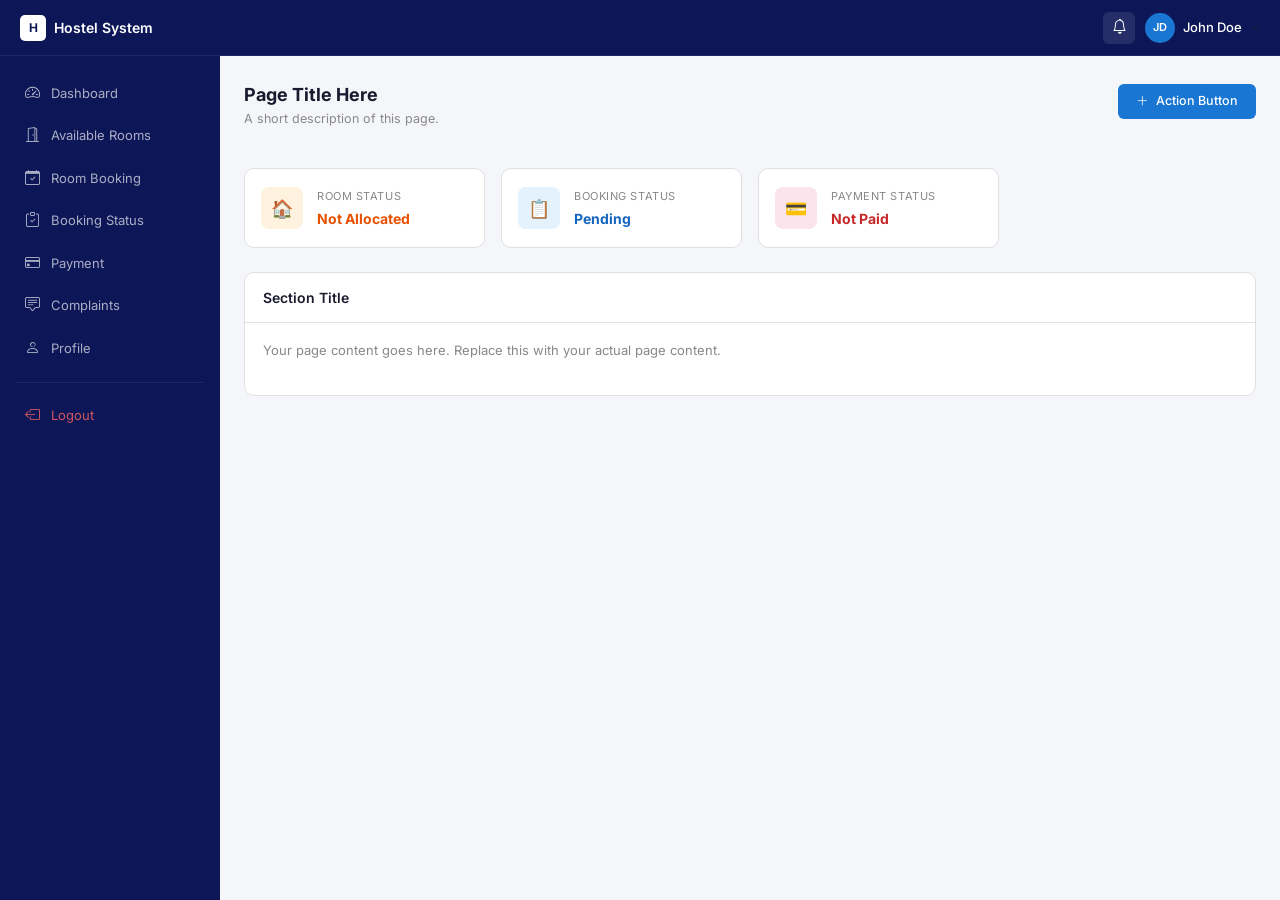
==== Hostel/base-dashboard.html @ 90b39ae2 "Add files via upload Initial project structure and base templates" ====
<!DOCTYPE html>
<html lang="en">
<head>
  <meta charset="UTF-8" />
  <meta name="viewport" content="width=device-width, initial-scale=1.0" />

  <!-- CHANGE THIS: Update the title for each page -->
  <title>Page Title Here</title>

  <!-- Bootstrap 5 CSS -->
  <link href="https://cdn.jsdelivr.net/npm/bootstrap@5.3.3/dist/css/bootstrap.min.css" rel="stylesheet" />
  <!-- Bootstrap Icons -->
  <link href="https://cdn.jsdelivr.net/npm/bootstrap-icons@1.11.3/font/bootstrap-icons.min.css" rel="stylesheet" />
  <!-- Shared Stylesheet -->
  <link href="css/style.css" rel="stylesheet" />
</head>

<body class="dash-body">

  <!-- =============================================
       TOP BAR
       Do NOT change this. Same on every dashboard page.
  ============================================= -->
  <header class="dash-topbar">
    <div class="dash-topbar-left">
      <!-- Brand -->
      <a href="student-dashboard.html" class="dash-brand">
        <div class="dash-brand-icon">H</div>
        <span>Hostel System</span>
      </a>
    </div>
    <div class="dash-topbar-right">
      <!-- Notification Bell -->
      <button class="dash-icon-btn">
        <i class="bi bi-bell"></i>
      </button>
      <!-- User Profile -->
      <div class="dash-user">
        <div class="dash-avatar">JD</div>
        <span class="dash-username">John Doe</span>
        <i class="bi bi-chevron-down" style="font-size:10px;"></i>
      </div>
    </div>
  </header>
  <!-- END TOP BAR -->


  <!-- =============================================
       LAYOUT WRAPPER
       Sidebar on left, content on right. Do NOT change.
  ============================================= -->
  <div class="dash-layout">

    <!-- =============================================
         SIDEBAR
         Do NOT change this. Same on every dashboard page.
         Only change the "active" class to match your page.
    ============================================= -->
    <aside class="dash-sidebar">
      <nav class="dash-nav">

        <!-- ✏️ Add "active" class to the link that matches YOUR page -->
        <a href="student-dashboard.html" class="dash-nav-link active">
          <i class="bi bi-speedometer2"></i>
          <span>Dashboard</span>
        </a>
        <a href="rooms.html" class="dash-nav-link">
          <i class="bi bi-door-open"></i>
          <span>Available Rooms</span>
        </a>
        <a href="book-room.html" class="dash-nav-link">
          <i class="bi bi-calendar-check"></i>
          <span>Room Booking</span>
        </a>
        <a href="booking-status.html" class="dash-nav-link">
          <i class="bi bi-clipboard-check"></i>
          <span>Booking Status</span>
        </a>
        <a href="payment.html" class="dash-nav-link">
          <i class="bi bi-credit-card"></i>
          <span>Payment</span>
        </a>
        <a href="complaints.html" class="dash-nav-link">
          <i class="bi bi-chat-square-text"></i>
          <span>Complaints</span>
        </a>
        <a href="profile.html" class="dash-nav-link">
          <i class="bi bi-person"></i>
          <span>Profile</span>
        </a>

        <div class="dash-nav-divider"></div>

        <a href="login.html" class="dash-nav-link dash-logout">
          <i class="bi bi-box-arrow-left"></i>
          <span>Logout</span>
        </a>

      </nav>
    </aside>
    <!-- END SIDEBAR -->


    <!-- =============================================
         MAIN CONTENT
         DELETE everything inside <main> and replace
         with YOUR page content. Keep the <main> tag.
    ============================================= -->
    <main class="dash-main">

      <!-- EXAMPLE: Page heading (change for every page) -->
      <div class="dash-page-header">
        <div>
          <h4 class="dash-page-title">Page Title Here</h4>
          <p class="dash-page-sub">A short description of this page.</p>
        </div>
        <!-- Optional: action button on the right -->
        <button class="btn dash-btn-primary">
          <i class="bi bi-plus-lg me-1"></i> Action Button
        </button>
      </div>

      <!-- EXAMPLE: Stat Cards Row (use on dashboard) -->
      <div class="row g-3 mb-4">
        <div class="col-sm-6 col-xl-3">
          <div class="dash-stat-card">
            <div class="dash-stat-icon" style="background:#fff3e0;">🏠</div>
            <div>
              <div class="dash-stat-label">Room Status</div>
              <div class="dash-stat-val" style="color:#e65100;">Not Allocated</div>
            </div>
          </div>
        </div>
        <div class="col-sm-6 col-xl-3">
          <div class="dash-stat-card">
            <div class="dash-stat-icon" style="background:#e3f2fd;">📋</div>
            <div>
              <div class="dash-stat-label">Booking Status</div>
              <div class="dash-stat-val" style="color:#1565c0;">Pending</div>
            </div>
          </div>
        </div>
        <div class="col-sm-6 col-xl-3">
          <div class="dash-stat-card">
            <div class="dash-stat-icon" style="background:#fce4ec;">💳</div>
            <div>
              <div class="dash-stat-label">Payment Status</div>
              <div class="dash-stat-val" style="color:#c62828;">Not Paid</div>
            </div>
          </div>
        </div>
      </div>

      <!-- EXAMPLE: Content Card -->
      <div class="dash-card">
        <div class="dash-card-header">
          <span>Section Title</span>
        </div>
        <div class="dash-card-body">
          <p style="color:#888; font-size:13px;">Your page content goes here. Replace this with your actual page content.</p>
        </div>
      </div>

    </main>
    <!-- END MAIN CONTENT -->

  </div>
  <!-- END LAYOUT WRAPPER -->


  <!-- Bootstrap JS -->
  <script src="https://cdn.jsdelivr.net/npm/bootstrap@5.3.3/dist/js/bootstrap.bundle.min.js"></script>
  <script src="js/main.js"></script>
</body>
</html>
---- Hostel/css/style.css ----
/* ================================================
   UniHost — Hostel Management System
   Shared Stylesheet — matches the provided design
   ================================================ */

/* ── Google Fonts ── */
@import url('https://fonts.googleapis.com/css2?family=Inter:wght@300;400;500;600;700&display=swap');

/* ── CSS Variables ── */
:root {
  --navy:         #1a237e;
  --navy-dark:    #0d1757;
  --navy-light:   #283593;
  --blue:         #1976d2;
  --blue-light:   #e3f2fd;
  --white:        #ffffff;
  --bg:           #f5f6fa;
  --border:       #e0e0e0;
  --text:         #1a1a2e;
  --text-muted:   #888;
  --success:      #2e7d32;
  --success-bg:   #e8f5e9;
  --danger:       #c62828;
  --danger-bg:    #fce4ec;
  --warning:      #e65100;
  --warning-bg:   #fff3e0;
  --pending:      #1565c0;
  --pending-bg:   #e3f2fd;
  --sidebar-w:    220px;
  --topbar-h:     56px;
  --font:         'Inter', sans-serif;
}

/* ── Reset ── */
*, *::before, *::after { box-sizing: border-box; margin: 0; padding: 0; }
html { scroll-behavior: smooth; }
body { font-family: var(--font); font-size: 14px; color: var(--text); background: var(--bg); }
a { text-decoration: none; color: inherit; }
img { max-width: 100%; display: block; }

/* ================================================
   PUBLIC PAGES (base-public.html)
   index.html, login.html, register.html
   ================================================ */

/* ── Public Navbar ── */
.pub-navbar {
  background: var(--navy-dark);
  padding: 0 24px;
  height: 54px;
}
.pub-brand {
  display: flex;
  align-items: center;
  gap: 8px;
  color: var(--white) !important;
  font-size: 15px;
  font-weight: 600;
}
.pub-brand-icon {
  width: 28px; height: 28px;
  background: var(--white);
  color: var(--navy-dark);
  border-radius: 6px;
  display: flex; align-items: center; justify-content: center;
  font-size: 13px;
  font-weight: 700;
}
.pub-navbar .nav-link {
  color: rgba(255,255,255,0.75) !important;
  font-size: 13px;
  padding: 6px 12px !important;
  border-radius: 5px;
  transition: all 0.2s;
}
.pub-navbar .nav-link:hover,
.pub-navbar .nav-link.active {
  color: var(--white) !important;
  background: rgba(255,255,255,0.1);
}
.pub-btn-login {
  background: var(--blue);
  color: var(--white);
  font-size: 12.5px;
  font-weight: 500;
  padding: 6px 18px;
  border-radius: 5px;
  border: none;
  transition: all 0.2s;
}
.pub-btn-login:hover { background: var(--navy-light); color: var(--white); }

/* ── Public Hero ── */
.pub-hero {
  background: var(--navy-dark);
  color: var(--white);
  padding: 60px 0 52px;
}
.pub-hero-title {
  font-size: 2rem;
  font-weight: 700;
  color: var(--white);
  line-height: 1.25;
  margin-bottom: 14px;
}
.pub-hero-desc {
  font-size: 13.5px;
  color: rgba(255,255,255,0.7);
  line-height: 1.7;
}
.pub-hero-img-placeholder {
  background: rgba(255,255,255,0.08);
  border-radius: 12px;
  height: 180px;
  display: flex;
  align-items: center;
  justify-content: center;
  font-size: 13px;
  color: rgba(255,255,255,0.4);
  border: 1px dashed rgba(255,255,255,0.2);
}
.pub-btn-primary {
  background: var(--blue);
  color: var(--white);
  font-size: 13px;
  font-weight: 500;
  padding: 9px 22px;
  border-radius: 6px;
  border: none;
  transition: all 0.2s;
}
.pub-btn-primary:hover { background: var(--navy-light); color: var(--white); }
.pub-btn-outline {
  background: transparent;
  color: var(--white);
  font-size: 13px;
  padding: 9px 22px;
  border-radius: 6px;
  border: 1.5px solid rgba(255,255,255,0.4);
  transition: all 0.2s;
}
.pub-btn-outline:hover { background: rgba(255,255,255,0.1); color: var(--white); }

/* ── Public Features Section ── */
.pub-features {
  background: var(--white);
  padding: 52px 0;
}
.pub-section-title {
  font-size: 1.2rem;
  font-weight: 600;
  color: var(--text);
  margin-bottom: 8px;
}
.pub-feature-card {
  background: var(--bg);
  border: 1px solid var(--border);
  border-radius: 10px;
  padding: 24px 20px;
  transition: all 0.2s;
}
.pub-feature-card:hover { box-shadow: 0 4px 16px rgba(0,0,0,0.08); transform: translateY(-2px); }
.pub-feat-icon { font-size: 1.6rem; margin-bottom: 10px; }
.pub-feature-card h5 { font-size: 14px; font-weight: 600; margin-bottom: 6px; }
.pub-feature-card p  { font-size: 12.5px; color: var(--text-muted); line-height: 1.6; }

/* ── Public Footer ── */
.pub-footer {
  background: var(--navy-dark);
  padding: 44px 0 20px;
  color: rgba(255,255,255,0.6);
}
.pub-footer-brand {
  font-size: 15px;
  font-weight: 700;
  color: var(--white);
  margin-bottom: 8px;
}
.pub-footer-desc {
  font-size: 12px;
  color: rgba(255,255,255,0.45);
  line-height: 1.7;
  max-width: 240px;
}
.pub-footer-heading {
  font-size: 12px;
  font-weight: 600;
  color: var(--white);
  margin-bottom: 12px;
  text-transform: uppercase;
  letter-spacing: 0.05em;
}
.pub-footer-links {
  list-style: none;
  padding: 0;
}
.pub-footer-links li,
.pub-footer-links a {
  font-size: 12px;
  color: rgba(255,255,255,0.5);
  margin-bottom: 8px;
  display: block;
  transition: color 0.2s;
}
.pub-footer-links a:hover { color: var(--white); }
.pub-footer-divider { border-color: rgba(255,255,255,0.1); margin: 24px 0 16px; }
.pub-footer-copy { font-size: 11px; color: rgba(255,255,255,0.3); }

/* ── Login / Register Form Pages ── */
.pub-auth-wrap {
  min-height: calc(100vh - 54px - 60px);
  display: flex;
  align-items: center;
  justify-content: center;
  padding: 40px 20px;
  background: var(--bg);
}
.pub-auth-card {
  background: var(--white);
  border: 1px solid var(--border);
  border-radius: 12px;
  padding: 36px 32px;
  width: 100%;
  max-width: 420px;
  box-shadow: 0 4px 24px rgba(0,0,0,0.06);
}
.pub-auth-icon {
  width: 52px; height: 52px;
  background: var(--navy-dark);
  border-radius: 10px;
  display: flex; align-items: center; justify-content: center;
  font-size: 18px;
  color: var(--white);
  font-weight: 700;
  margin: 0 auto 16px;
}
.pub-auth-title {
  font-size: 18px;
  font-weight: 700;
  text-align: center;
  color: var(--text);
  margin-bottom: 4px;
}
.pub-auth-sub {
  font-size: 12.5px;
  color: var(--text-muted);
  text-align: center;
  margin-bottom: 24px;
}

/* ── Shared Form Styles ── */
.form-label {
  font-size: 12px;
  font-weight: 500;
  color: #444;
  margin-bottom: 5px;
  display: block;
}
.form-control, .form-select {
  border: 1.5px solid var(--border);
  border-radius: 6px;
  padding: 9px 12px;
  font-size: 13px;
  font-family: var(--font);
  color: var(--text);
  width: 100%;
  background: var(--white);
  transition: border-color 0.2s;
}
.form-control:focus, .form-select:focus {
  border-color: var(--blue);
  outline: none;
  box-shadow: 0 0 0 3px rgba(25,118,210,0.1);
}
.form-control::placeholder { color: #bbb; font-size: 12.5px; }

.btn-block {
  width: 100%;
  background: var(--blue);
  color: var(--white);
  font-size: 13px;
  font-weight: 500;
  padding: 10px;
  border-radius: 6px;
  border: none;
  font-family: var(--font);
  cursor: pointer;
  transition: background 0.2s;
}
.btn-block:hover { background: var(--navy-light); }

/* ================================================
   DASHBOARD PAGES (base-dashboard.html)
   student-dashboard, rooms, booking, payment, etc.
   ================================================ */

/* ── Layout ── */
.dash-body { background: var(--bg); }

.dash-topbar {
  position: fixed;
  top: 0; left: 0; right: 0;
  height: var(--topbar-h);
  background: var(--navy-dark);
  display: flex;
  align-items: center;
  justify-content: space-between;
  padding: 0 20px;
  z-index: 1000;
  border-bottom: 1px solid rgba(255,255,255,0.08);
}
.dash-topbar-left { display: flex; align-items: center; gap: 12px; }
.dash-topbar-right { display: flex; align-items: center; gap: 10px; }

.dash-brand {
  display: flex;
  align-items: center;
  gap: 8px;
  color: var(--white);
  font-size: 14px;
  font-weight: 600;
}
.dash-brand-icon {
  width: 26px; height: 26px;
  background: var(--white);
  color: var(--navy-dark);
  border-radius: 5px;
  display: flex; align-items: center; justify-content: center;
  font-size: 12px;
  font-weight: 700;
}

.dash-icon-btn {
  background: rgba(255,255,255,0.1);
  border: none;
  color: var(--white);
  width: 32px; height: 32px;
  border-radius: 6px;
  display: flex; align-items: center; justify-content: center;
  font-size: 15px;
  cursor: pointer;
}

.dash-user {
  display: flex;
  align-items: center;
  gap: 8px;
  cursor: pointer;
}
.dash-avatar {
  width: 30px; height: 30px;
  background: var(--blue);
  border-radius: 50%;
  display: flex; align-items: center; justify-content: center;
  font-size: 11px;
  font-weight: 600;
  color: var(--white);
}
.dash-username { font-size: 13px; color: var(--white); font-weight: 500; }

/* ── Layout Wrapper ── */
.dash-layout {
  display: flex;
  margin-top: var(--topbar-h);
  min-height: calc(100vh - var(--topbar-h));
}

/* ── Sidebar ── */
.dash-sidebar {
  width: var(--sidebar-w);
  background: var(--navy-dark);
  position: fixed;
  top: var(--topbar-h);
  left: 0;
  bottom: 0;
  overflow-y: auto;
  z-index: 900;
  padding: 16px 0;
}

.dash-nav { display: flex; flex-direction: column; }

.dash-nav-link {
  display: flex;
  align-items: center;
  gap: 10px;
  padding: 10px 20px;
  font-size: 13px;
  color: rgba(255,255,255,0.65);
  transition: all 0.2s;
  border-left: 3px solid transparent;
}
.dash-nav-link i { font-size: 15px; width: 18px; text-align: center; }
.dash-nav-link:hover {
  color: var(--white);
  background: rgba(255,255,255,0.07);
}
.dash-nav-link.active {
  color: var(--white);
  background: rgba(255,255,255,0.1);
  border-left-color: var(--blue);
  font-weight: 500;
}
.dash-nav-divider {
  height: 1px;
  background: rgba(255,255,255,0.08);
  margin: 12px 16px;
}
.dash-logout { color: rgba(255,100,100,0.8) !important; }
.dash-logout:hover { color: #ff6b6b !important; }

/* ── Main Content Area ── */
.dash-main {
  margin-left: var(--sidebar-w);
  flex: 1;
  padding: 28px 24px;
  min-height: calc(100vh - var(--topbar-h));
}

/* ── Page Header ── */
.dash-page-header {
  display: flex;
  justify-content: space-between;
  align-items: flex-start;
  margin-bottom: 24px;
}
.dash-page-title {
  font-size: 18px;
  font-weight: 700;
  color: var(--text);
  margin-bottom: 4px;
}
.dash-page-sub {
  font-size: 12.5px;
  color: var(--text-muted);
}

/* ── Dashboard Buttons ── */
.dash-btn-primary {
  background: var(--blue);
  color: var(--white);
  font-size: 12.5px;
  font-weight: 500;
  padding: 8px 18px;
  border-radius: 6px;
  border: none;
  transition: all 0.2s;
}
.dash-btn-primary:hover { background: var(--navy-light); color: var(--white); }

.dash-btn-outline {
  background: transparent;
  color: var(--blue);
  font-size: 12.5px;
  font-weight: 500;
  padding: 7px 16px;
  border-radius: 6px;
  border: 1.5px solid var(--blue);
  transition: all 0.2s;
}
.dash-btn-outline:hover { background: var(--blue); color: var(--white); }

/* ── Stat Cards ── */
.dash-stat-card {
  background: var(--white);
  border: 1px solid var(--border);
  border-radius: 10px;
  padding: 18px 16px;
  display: flex;
  align-items: center;
  gap: 14px;
}
.dash-stat-icon {
  width: 42px; height: 42px;
  border-radius: 8px;
  display: flex; align-items: center; justify-content: center;
  font-size: 18px;
  flex-shrink: 0;
}
.dash-stat-label {
  font-size: 11px;
  color: var(--text-muted);
  text-transform: uppercase;
  letter-spacing: 0.05em;
  margin-bottom: 3px;
}
.dash-stat-val {
  font-size: 14px;
  font-weight: 700;
}

/* ── Cards ── */
.dash-card {
  background: var(--white);
  border: 1px solid var(--border);
  border-radius: 10px;
  overflow: hidden;
  margin-bottom: 20px;
}
.dash-card-header {
  padding: 14px 18px;
  border-bottom: 1px solid var(--border);
  font-size: 14px;
  font-weight: 600;
  color: var(--text);
  display: flex;
  justify-content: space-between;
  align-items: center;
}
.dash-card-body { padding: 18px; }

/* ── Tables ── */
.dash-table {
  width: 100%;
  border-collapse: collapse;
  font-size: 13px;
}
.dash-table thead tr {
  background: var(--bg);
  border-bottom: 2px solid var(--border);
}
.dash-table thead th {
  padding: 10px 14px;
  font-size: 11px;
  font-weight: 600;
  color: var(--text-muted);
  text-transform: uppercase;
  letter-spacing: 0.06em;
}
.dash-table tbody tr {
  border-bottom: 1px solid var(--border);
  transition: background 0.15s;
}
.dash-table tbody tr:hover { background: #fafafa; }
.dash-table tbody td {
  padding: 12px 14px;
  color: #444;
  vertical-align: middle;
}
.dash-table tbody td:first-child { font-weight: 500; color: var(--text); }

/* ── Status Badges ── */
.badge-pending  { background: var(--pending-bg);  color: var(--pending);  font-size: 11px; padding: 3px 10px; border-radius: 100px; font-weight: 500; }
.badge-approved { background: var(--success-bg);  color: var(--success);  font-size: 11px; padding: 3px 10px; border-radius: 100px; font-weight: 500; }
.badge-rejected { background: var(--danger-bg);   color: var(--danger);   font-size: 11px; padding: 3px 10px; border-radius: 100px; font-weight: 500; }
.badge-paid     { background: var(--success-bg);  color: var(--success);  font-size: 11px; padding: 3px 10px; border-radius: 100px; font-weight: 500; }
.badge-unpaid   { background: var(--danger-bg);   color: var(--danger);   font-size: 11px; padding: 3px 10px; border-radius: 100px; font-weight: 500; }
.badge-progress { background: var(--pending-bg);  color: var(--pending);  font-size: 11px; padding: 3px 10px; border-radius: 100px; font-weight: 500; }
.badge-resolved { background: var(--success-bg);  color: var(--success);  font-size: 11px; padding: 3px 10px; border-radius: 100px; font-weight: 500; }
.badge-closed   { background: #f5f5f5; color: #888; font-size: 11px; padding: 3px 10px; border-radius: 100px; font-weight: 500; }
.badge-available{ background: var(--success-bg);  color: var(--success);  font-size: 11px; padding: 3px 10px; border-radius: 100px; font-weight: 500; }
.badge-occupied { background: var(--danger-bg);   color: var(--danger);   font-size: 11px; padding: 3px 10px; border-radius: 100px; font-weight: 500; }

/* ── Room Cards (for rooms page) ── */
.room-card {
  background: var(--white);
  border: 1px solid var(--border);
  border-radius: 10px;
  overflow: hidden;
  transition: all 0.2s;
}
.room-card:hover { box-shadow: 0 4px 16px rgba(0,0,0,0.08); transform: translateY(-2px); }
.room-card-img {
  height: 130px;
  background: var(--bg);
  display: flex; align-items: center; justify-content: center;
  font-size: 12px; color: var(--text-muted);
  position: relative;
}
.room-card-img img { width: 100%; height: 100%; object-fit: cover; }
.room-card-body { padding: 14px; }
.room-card-title { font-size: 13.5px; font-weight: 600; color: var(--text); margin-bottom: 3px; }
.room-card-meta  { font-size: 11.5px; color: var(--text-muted); margin-bottom: 4px; }
.room-card-price { font-size: 13px; font-weight: 600; color: var(--blue); margin-bottom: 10px; }
.room-card-btn {
  width: 100%;
  background: var(--blue);
  color: var(--white);
  font-size: 12.5px;
  font-weight: 500;
  padding: 8px;
  border-radius: 6px;
  border: none;
  cursor: pointer;
  transition: background 0.2s;
}
.room-card-btn:hover { background: var(--navy-light); }

/* ── Quick Action Cards (dashboard) ── */
.quick-card {
  background: var(--white);
  border: 1px solid var(--border);
  border-radius: 10px;
  padding: 18px 14px;
  text-align: center;
  cursor: pointer;
  transition: all 0.2s;
}
.quick-card:hover { box-shadow: 0 4px 14px rgba(0,0,0,0.08); transform: translateY(-2px); }
.quick-card-icon {
  width: 40px; height: 40px;
  border-radius: 8px;
  margin: 0 auto 10px;
  display: flex; align-items: center; justify-content: center;
  font-size: 18px;
}
.quick-card-label { font-size: 12px; font-weight: 500; color: var(--text); }

/* ── Responsive ── */
@media (max-width: 991px) {
  .dash-sidebar { 
    transform: translateX(-100%); 
    transition: transform 0.3s;
  }
  .dash-sidebar.open { transform: translateX(0); }
  .dash-main { margin-left: 0; }
}

@media (max-width: 576px) {
  .pub-hero-title { font-size: 1.5rem; }
  .dash-page-header { flex-direction: column; gap: 12px; }
}
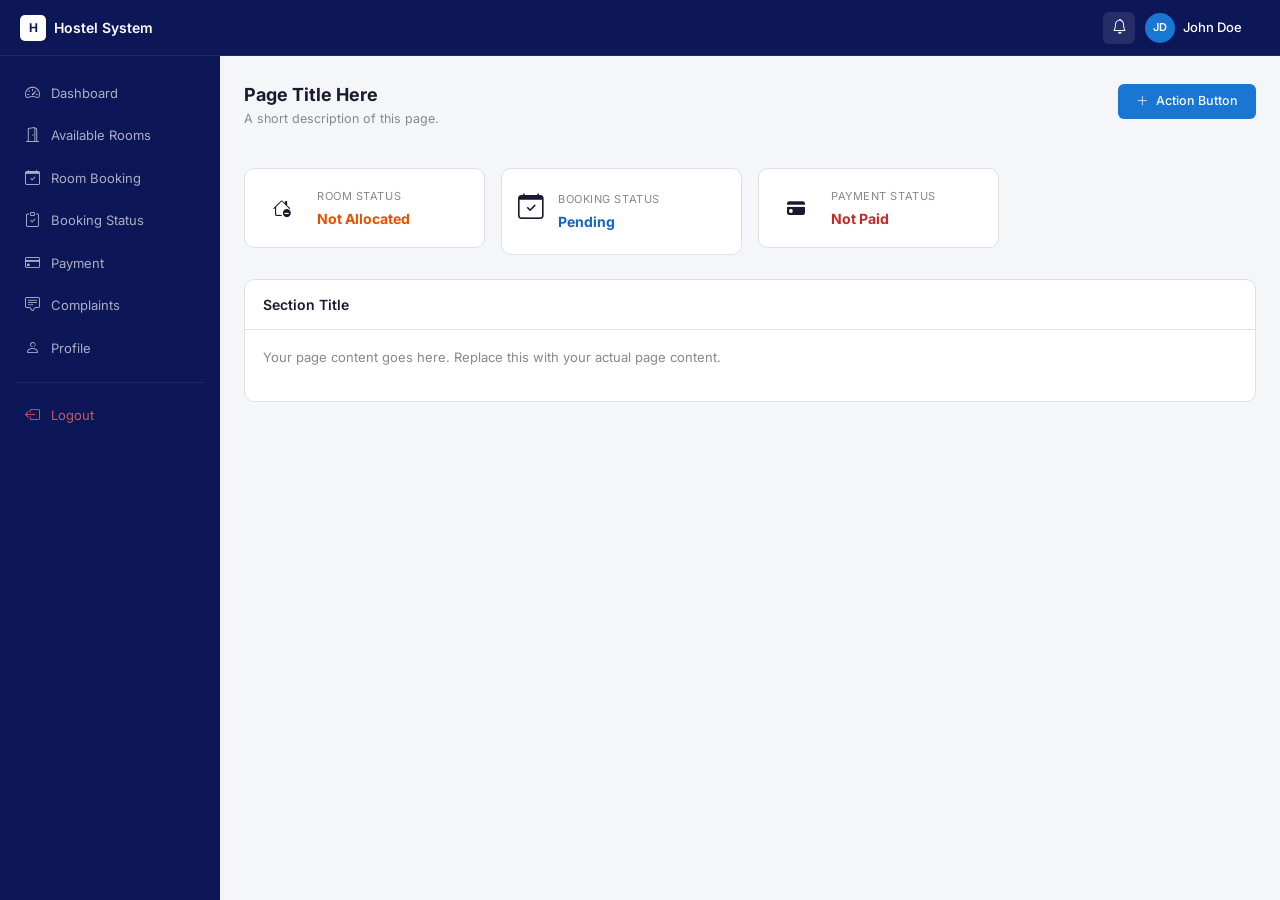
==== commit b2bf971b: "added login page" ====
--- a/Hostel/base-dashboard.html
+++ b/Hostel/base-dashboard.html
@@ -59,7 +59,7 @@
     <aside class="dash-sidebar">
       <nav class="dash-nav">
 
-        <!-- ✏️ Add "active" class to the link that matches YOUR page -->
+        <!--  Add "active" class to the link that matches YOUR page -->
         <a href="student-dashboard.html" class="dash-nav-link active">
           <i class="bi bi-speedometer2"></i>
           <span>Dashboard</span>
@@ -101,11 +101,11 @@
     <!-- END SIDEBAR -->
 
 
-    <!-- =============================================
+    <!-- 
          MAIN CONTENT
          DELETE everything inside <main> and replace
          with YOUR page content. Keep the <main> tag.
-    ============================================= -->
+   -->
     <main class="dash-main">
 
       <!-- EXAMPLE: Page heading (change for every page) -->
@@ -124,7 +124,7 @@
       <div class="row g-3 mb-4">
         <div class="col-sm-6 col-xl-3">
           <div class="dash-stat-card">
-            <div class="dash-stat-icon" style="background:#fff3e0;">🏠</div>
+            <div class="dash-stat-icon"> <i class="bi bi-house-dash"></i> </div>
             <div>
               <div class="dash-stat-label">Room Status</div>
               <div class="dash-stat-val" style="color:#e65100;">Not Allocated</div>
@@ -133,7 +133,9 @@
         </div>
         <div class="col-sm-6 col-xl-3">
           <div class="dash-stat-card">
-            <div class="dash-stat-icon" style="background:#e3f2fd;">📋</div>
+            <div class="pub-feat-icon">
+              <i class="bi bi-calendar-check"></i>
+            </div>
             <div>
               <div class="dash-stat-label">Booking Status</div>
               <div class="dash-stat-val" style="color:#1565c0;">Pending</div>
@@ -142,7 +144,7 @@
         </div>
         <div class="col-sm-6 col-xl-3">
           <div class="dash-stat-card">
-            <div class="dash-stat-icon" style="background:#fce4ec;">💳</div>
+            <div class="dash-stat-icon"> <i class="bi bi-credit-card-fill"></i> </div>
             <div>
               <div class="dash-stat-label">Payment Status</div>
               <div class="dash-stat-val" style="color:#c62828;">Not Paid</div>
--- a/Hostel/css/style.css
+++ b/Hostel/css/style.css
@@ -1,12 +1,12 @@
-/* ================================================
-   UniHost — Hostel Management System
-   Shared Stylesheet — matches the provided design
-   ================================================ */
-
-/* ── Google Fonts ── */
+/* 
+   Hostel Management System
+   Shared Stylesheet 
+   */
+
+/*Google Fonts */
 @import url('https://fonts.googleapis.com/css2?family=Inter:wght@300;400;500;600;700&display=swap');
 
-/* ── CSS Variables ── */
+/* CSS Variables */
 :root {
   --navy:         #1a237e;
   --navy-dark:    #0d1757;
@@ -31,19 +31,19 @@
   --font:         'Inter', sans-serif;
 }
 
-/* ── Reset ── */
+/* Reset */
 *, *::before, *::after { box-sizing: border-box; margin: 0; padding: 0; }
 html { scroll-behavior: smooth; }
 body { font-family: var(--font); font-size: 14px; color: var(--text); background: var(--bg); }
 a { text-decoration: none; color: inherit; }
 img { max-width: 100%; display: block; }
 
-/* ================================================
+/* 
    PUBLIC PAGES (base-public.html)
    index.html, login.html, register.html
-   ================================================ */
-
-/* ── Public Navbar ── */
+  */
+
+/* Public Navbar */
 .pub-navbar {
   background: var(--navy-dark);
   padding: 0 24px;
@@ -90,7 +90,7 @@
 }
 .pub-btn-login:hover { background: var(--navy-light); color: var(--white); }
 
-/* ── Public Hero ── */
+/* Public Hero*/
 .pub-hero {
   background: var(--navy-dark);
   color: var(--white);
@@ -141,7 +141,7 @@
 }
 .pub-btn-outline:hover { background: rgba(255,255,255,0.1); color: var(--white); }
 
-/* ── Public Features Section ── */
+/* Public Features Section */
 .pub-features {
   background: var(--white);
   padding: 52px 0;
@@ -164,9 +164,9 @@
 .pub-feature-card h5 { font-size: 14px; font-weight: 600; margin-bottom: 6px; }
 .pub-feature-card p  { font-size: 12.5px; color: var(--text-muted); line-height: 1.6; }
 
-/* ── Public Footer ── */
+/* Public Footer*/
 .pub-footer {
-  background: var(--navy-dark);
+  background: #2d2d2d;
   padding: 44px 0 20px;
   color: rgba(255,255,255,0.6);
 }
@@ -206,8 +206,8 @@
 .pub-footer-divider { border-color: rgba(255,255,255,0.1); margin: 24px 0 16px; }
 .pub-footer-copy { font-size: 11px; color: rgba(255,255,255,0.3); }
 
-/* ── Login / Register Form Pages ── */
-.pub-auth-wrap {
+/*Login / Register Form Page */
+.login-background{
   min-height: calc(100vh - 54px - 60px);
   display: flex;
   align-items: center;
@@ -215,7 +215,7 @@
   padding: 40px 20px;
   background: var(--bg);
 }
-.pub-auth-card {
+.login-section {
   background: var(--white);
   border: 1px solid var(--border);
   border-radius: 12px;
@@ -224,7 +224,7 @@
   max-width: 420px;
   box-shadow: 0 4px 24px rgba(0,0,0,0.06);
 }
-.pub-auth-icon {
+.logo-icon {
   width: 52px; height: 52px;
   background: var(--navy-dark);
   border-radius: 10px;
@@ -234,29 +234,29 @@
   font-weight: 700;
   margin: 0 auto 16px;
 }
-.pub-auth-title {
+.logo-title {
   font-size: 18px;
   font-weight: 700;
   text-align: center;
   color: var(--text);
   margin-bottom: 4px;
 }
-.pub-auth-sub {
+.login-intro {
   font-size: 12.5px;
   color: var(--text-muted);
   text-align: center;
   margin-bottom: 24px;
 }
 
-/* ── Shared Form Styles ── */
-.form-label {
+/* Shared Form Styles */
+.logs-label {
   font-size: 12px;
   font-weight: 500;
   color: #444;
   margin-bottom: 5px;
   display: block;
 }
-.form-control, .form-select {
+.logs-control, .form-select {
   border: 1.5px solid var(--border);
   border-radius: 6px;
   padding: 9px 12px;
@@ -267,14 +267,14 @@
   background: var(--white);
   transition: border-color 0.2s;
 }
-.form-control:focus, .form-select:focus {
+.logs-control:focus, .logs-select:focus {
   border-color: var(--blue);
   outline: none;
   box-shadow: 0 0 0 3px rgba(25,118,210,0.1);
 }
-.form-control::placeholder { color: #bbb; font-size: 12.5px; }
-
-.btn-block {
+.logs-control::placeholder { color: #bbb; font-size: 12.5px; }
+
+.login-btn {
   width: 100%;
   background: var(--blue);
   color: var(--white);
@@ -287,14 +287,14 @@
   cursor: pointer;
   transition: background 0.2s;
 }
-.btn-block:hover { background: var(--navy-light); }
-
-/* ================================================
+.loginn-btn:hover { background: var(--navy-light); }
+
+/*
    DASHBOARD PAGES (base-dashboard.html)
    student-dashboard, rooms, booking, payment, etc.
-   ================================================ */
-
-/* ── Layout ── */
+   */
+
+/* Layout */
 .dash-body { background: var(--bg); }
 
 .dash-topbar {
@@ -358,14 +358,14 @@
 }
 .dash-username { font-size: 13px; color: var(--white); font-weight: 500; }
 
-/* ── Layout Wrapper ── */
+/* Layout Wrapper*/
 .dash-layout {
   display: flex;
   margin-top: var(--topbar-h);
   min-height: calc(100vh - var(--topbar-h));
 }
 
-/* ── Sidebar ── */
+/* Sidebar*/
 .dash-sidebar {
   width: var(--sidebar-w);
   background: var(--navy-dark);
@@ -409,7 +409,7 @@
 .dash-logout { color: rgba(255,100,100,0.8) !important; }
 .dash-logout:hover { color: #ff6b6b !important; }
 
-/* ── Main Content Area ── */
+/*Main Content Area*/
 .dash-main {
   margin-left: var(--sidebar-w);
   flex: 1;
@@ -417,7 +417,7 @@
   min-height: calc(100vh - var(--topbar-h));
 }
 
-/* ── Page Header ── */
+/* Page Header */
 .dash-page-header {
   display: flex;
   justify-content: space-between;
@@ -435,7 +435,7 @@
   color: var(--text-muted);
 }
 
-/* ── Dashboard Buttons ── */
+/* Dashboard Buttons */
 .dash-btn-primary {
   background: var(--blue);
   color: var(--white);
@@ -460,7 +460,7 @@
 }
 .dash-btn-outline:hover { background: var(--blue); color: var(--white); }
 
-/* ── Stat Cards ── */
+/* Stat Cards */
 .dash-stat-card {
   background: var(--white);
   border: 1px solid var(--border);
@@ -489,7 +489,7 @@
   font-weight: 700;
 }
 
-/* ── Cards ── */
+/* Cards */
 .dash-card {
   background: var(--white);
   border: 1px solid var(--border);
@@ -509,7 +509,7 @@
 }
 .dash-card-body { padding: 18px; }
 
-/* ── Tables ── */
+/* Tables */
 .dash-table {
   width: 100%;
   border-collapse: collapse;
@@ -539,7 +539,7 @@
 }
 .dash-table tbody td:first-child { font-weight: 500; color: var(--text); }
 
-/* ── Status Badges ── */
+/* Status Badges*/
 .badge-pending  { background: var(--pending-bg);  color: var(--pending);  font-size: 11px; padding: 3px 10px; border-radius: 100px; font-weight: 500; }
 .badge-approved { background: var(--success-bg);  color: var(--success);  font-size: 11px; padding: 3px 10px; border-radius: 100px; font-weight: 500; }
 .badge-rejected { background: var(--danger-bg);   color: var(--danger);   font-size: 11px; padding: 3px 10px; border-radius: 100px; font-weight: 500; }
@@ -586,7 +586,7 @@
 }
 .room-card-btn:hover { background: var(--navy-light); }
 
-/* ── Quick Action Cards (dashboard) ── */
+/* Quick Action Cards (dashboard)*/
 .quick-card {
   background: var(--white);
   border: 1px solid var(--border);
@@ -606,7 +606,7 @@
 }
 .quick-card-label { font-size: 12px; font-weight: 500; color: var(--text); }
 
-/* ── Responsive ── */
+/*Responsive*/
 @media (max-width: 991px) {
   .dash-sidebar { 
     transform: translateX(-100%); 
